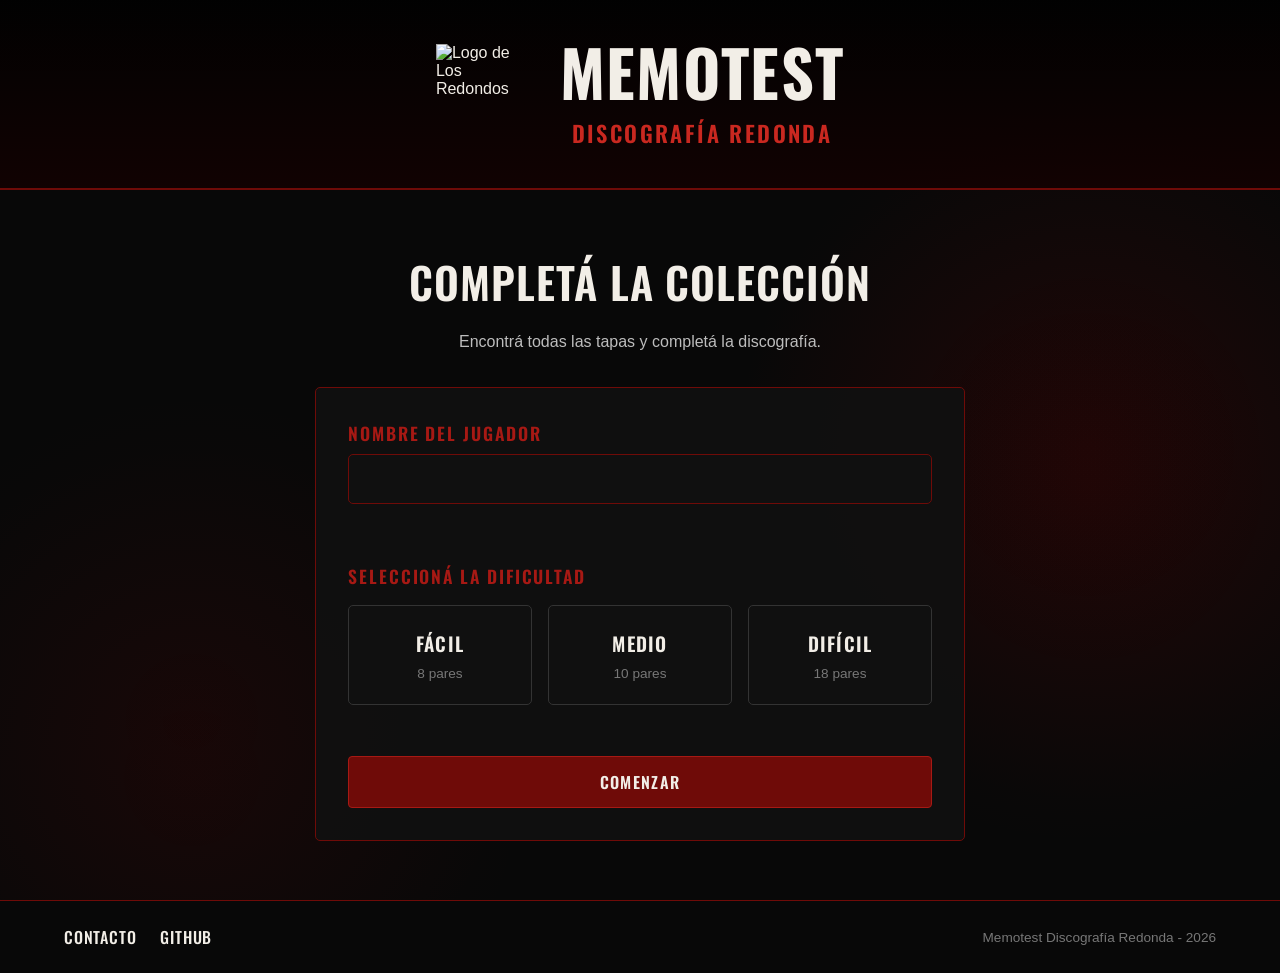
==== index.html @ f2960419 "Primera version funcional del memotest" ====
<!DOCTYPE html>
<html lang="es">
<head>
    <meta charset="UTF-8">
    <meta name="viewport" content="width=device-width, initial-scale=1.0">
    <meta name="description" content="Memotest Discografía Redonda">
    <title>Memotest Discografía Redonda</title>

    <link rel="preconnect" href="https://fonts.googleapis.com">
    <link rel="preconnect" href="https://fonts.gstatic.com" crossorigin>

    <link
        href="https://fonts.googleapis.com/css2?family=Oswald:wght@400;500;600;700&display=swap"
        rel="stylesheet"
    >

    <link rel="stylesheet" href="css/reset.css">
    <link rel="stylesheet" href="css/styles.css">
    <link rel="stylesheet" href="css/game.css">
    <link rel="stylesheet" href="css/modal.css">
    <link rel="stylesheet" href="css/responsive.css">
</head>

<body>

    <div id="pantalla-inicial" class="pantalla-inicial">

        <header class="encabezado">
            <div class="logo">
                <img
                    src="assets/images/logo/logo-redondos.png"
                    alt="Logo de Los Redondos"
                >
            </div>

            <div class="titulo-principal">
                <h1>Memotest</h1>
                <p>Discografía Redonda</p>
            </div>
        </header>

        <main class="contenido-inicial">

            <section class="bienvenida">
                <h2>Completá la colección</h2>

                <p>
                    Encontrá todas las tapas y completá
                    la discografía.
                </p>
            </section>

            <section class="configuracion-juego">

                <form id="formulario-inicio">

                    <div class="campo-formulario">
                        <label for="nombre-jugador">
                            Nombre del jugador
                        </label>

                        <input
                            type="text"
                            id="nombre-jugador"
                            name="nombre-jugador"
                            autocomplete="off"
                        >

                        <p id="error-nombre" class="mensaje-error"></p>
                    </div>

                    <fieldset class="seleccion-dificultad">

                        <legend>Seleccioná la dificultad</legend>

                        <div class="opciones-dificultad">

                            <button
                                type="button"
                                class="opcion-dificultad"
                                data-dificultad="facil"
                            >
                                <span class="nombre-dificultad">
                                    Fácil
                                </span>

                                <span class="cantidad-pares">
                                    8 pares
                                </span>
                            </button>

                            <button
                                type="button"
                                class="opcion-dificultad"
                                data-dificultad="medio"
                            >
                                <span class="nombre-dificultad">
                                    Medio
                                </span>

                                <span class="cantidad-pares">
                                    10 pares
                                </span>
                            </button>

                            <button
                                type="button"
                                class="opcion-dificultad"
                                data-dificultad="dificil"
                            >
                                <span class="nombre-dificultad">
                                    Difícil
                                </span>

                                <span class="cantidad-pares">
                                    18 pares
                                </span>
                            </button>

                        </div>

                        <p
                            id="error-dificultad"
                            class="mensaje-error"
                        ></p>

                    </fieldset>

                    <button
                        type="submit"
                        id="boton-comenzar"
                        class="boton boton-principal"
                    >
                        Comenzar
                    </button>

                </form>

            </section>

        </main>

    </div>

    <!-- PANTALLA DEL JUEGO -->

    <div id="pantalla-juego" class="pantalla-juego oculto">

        <header class="encabezado-juego">

            <div class="identidad-juego">
                <h1>Memotest Discografía Redonda</h1>
            </div>

            <div class="informacion-jugador">

                <p>
                    Jugador:
                    <span id="jugador-actual"></span>
                </p>

                <p>
                    Nivel:
                    <span id="nivel-actual"></span>
                </p>

            </div>

        </header>

        <main class="contenido-juego">

            <section class="estadisticas">

                <div class="estadistica">
                    <span class="etiqueta-estadistica">
                        Tiempo
                    </span>

                    <span
                        id="tiempo"
                        class="valor-estadistica"
                    >
                        00:00
                    </span>
                </div>

                <div class="estadistica">
                    <span class="etiqueta-estadistica">
                        Puntaje
                    </span>

                    <span
                        id="puntaje"
                        class="valor-estadistica"
                    >
                        0
                    </span>
                </div>

                <div class="estadistica">
                    <span class="etiqueta-estadistica">
                        Intentos
                    </span>

                    <span
                        id="intentos"
                        class="valor-estadistica"
                    >
                        0
                    </span>
                </div>

                <div class="estadistica">
                    <span class="etiqueta-estadistica">
                        Errores
                    </span>

                    <span
                        id="errores"
                        class="valor-estadistica"
                    >
                        0
                    </span>
                </div>

                <div class="estadistica">
                    <span class="etiqueta-estadistica">
                        Pares
                    </span>

                    <span
                        id="pares-encontrados"
                        class="valor-estadistica"
                    >
                        0 / 0
                    </span>
                </div>

            </section>

            <section class="acciones-juego">

                <button
                    type="button"
                    id="boton-ranking"
                    class="boton boton-secundario"
                >
                    Ranking
                </button>

                <button
                    type="button"
                    id="boton-reiniciar"
                    class="boton boton-secundario"
                >
                    Reiniciar
                </button>

            </section>

            <section class="tablero-contenedor">

                <h2>Encontrá los pares</h2>

                <div
                    id="tablero"
                    class="tablero"
                ></div>

            </section>

        </main>

    </div>

    <!-- MODAL DE VICTORIA -->

    <div
    id="modal-victoria"
    class="modal oculto"
>

    <div class="contenido-modal">

        <h2>¡Partida completada!</h2>

        <p>
            Encontraste todos los pares.
        </p>

        <div class="resultado-final">

            <p>
                Nombre:
                <span id="resultado-nombre"></span>
            </p>

            <p>
                Nivel:
                <span id="resultado-nivel"></span>
            </p>

            <p>
                Tiempo:
                <span id="resultado-tiempo"></span>
            </p>

            <p>
                Intentos:
                <span id="resultado-intentos"></span>
            </p>

            <p>
                Errores:
                <span id="resultado-errores"></span>
            </p>

            <p>
                Puntaje:
                <span id="resultado-puntaje"></span>
            </p>

        </div>

        <div class="acciones-modal">

            <button
                type="button"
                id="boton-nueva-partida"
                class="boton boton-principal"
            >
                Nueva partida
            </button>

            <button
                type="button"
                id="boton-volver-inicio"
                class="boton boton-secundario"
            >
                Volver al inicio
            </button>

            <button
                type="button"
                id="boton-ranking"
                class="boton boton-secundario"
            >
                Ranking
            </button>

        </div>

    </div>

</div>

    <!-- MODAL DE RANKING -->

    <div
        id="modal-ranking"
        class="modal oculto"
        role="dialog"
        aria-modal="true"
        aria-labelledby="titulo-ranking"
    >

        <div class="contenido-modal">

            <h2 id="titulo-ranking">
                Ranking
            </h2>

            <div class="controles-ranking">

                <label for="orden-ranking">
                    Ordenar por
                </label>

                <select id="orden-ranking">

                    <option value="puntaje">
                        Puntaje
                    </option>

                    <option value="fecha">
                        Fecha
                    </option>

                    <option value="tiempo">
                        Duración
                    </option>

                    <option value="nivel">
                        Nivel
                    </option>

                </select>

            </div>

            <div
                id="lista-ranking"
                class="lista-ranking"
            ></div>

            <div class="acciones-modal">

                <button
                    type="button"
                    id="boton-borrar-ranking"
                    class="boton boton-secundario"
                >
                    Borrar historial
                </button>

                <button
                    type="button"
                    id="boton-cerrar-ranking"
                    class="boton boton-secundario"
                >
                    Cerrar
                </button>

            </div>

        </div>

    </div>

    <!-- MODAL DE REINICIO -->

    <div
        id="modal-reinicio"
        class="modal oculto"
        role="dialog"
        aria-modal="true"
        aria-labelledby="titulo-reinicio"
    >

        <div class="contenido-modal">

            <h2 id="titulo-reinicio">
                ¿Querés abandonar la partida?
            </h2>

            <p>
                La partida actual no será guardada.
            </p>

            <div class="acciones-modal">

                <button
                    type="button"
                    id="boton-continuar"
                    class="boton boton-secundario"
                >
                    Continuar jugando
                </button>

                <button
                    type="button"
                    id="boton-abandonar"
                    class="boton boton-principal"
                >
                    Abandonar y comenzar una nueva
                </button>

            </div>

        </div>

    </div>

    <!-- FOOTER -->

    <footer class="pie-pagina">

        <nav
            class="navegacion-pie"
            aria-label="Navegación del sitio"
        >

            <a href="pages/contact.html">
                Contacto
            </a>

            <a
                href="https://github.com/CabralPedro1/cabral_pedro_daw_examen_final"
                target="_blank"
                rel="noopener noreferrer"
            >
                GitHub
            </a>

        </nav>

        <p>
            Memotest Discografía Redonda - 2026
        </p>

    </footer>

    <script src="js/validation.js"></script>
    <script src="js/board.js"></script>
    <script src="js/game.js"></script>
    <script src="js/ui.js"></script>
    <script src="js/storage.js"></script>
    <script src="js/ranking.js"></script>
    <script src="js/main.js"></script>

</body>
</html>
---- css/styles.css ----
:root {
    --negro: #080808;
    --negro-suave: #101010;
    --gris-oscuro: #171717;
    --gris-borde: #333333;

    --rojo-oscuro: #6f0b08;
    --rojo: #a71914;
    --rojo-intenso: #c92820;

    --blanco: #f2eee7;
    --gris-texto: #bdbdbd;
    --gris-suave: #777777;

    --fuente-titulos: 'Oswald', sans-serif;
    --fuente-texto: Arial, sans-serif;
}


/* =========================================
   ESTILOS GENERALES
   ========================================= */

body {
    display: flex;
    flex-direction: column;

    min-height: 100vh;
    margin: 0;

    background:
        radial-gradient(
            circle at 85% 50%,
            rgba(120, 0, 0, 0.12),
            transparent 30%
        ),
        radial-gradient(
            circle at 15% 80%,
            rgba(120, 0, 0, 0.08),
            transparent 25%
        ),
        var(--negro);

    color: var(--blanco);
    font-family: var(--fuente-texto);
}

h1,
h2,
h3 {
    font-family: var(--fuente-titulos);
}

p {
    color: var(--gris-texto);
}


/* =========================================
   PANTALLA INICIAL
   ========================================= */

.pantalla-inicial {
    display: flex;
    flex-direction: column;

    flex: 1;
    min-height: 100vh;

    background:
        radial-gradient(
            circle at 85% 50%,
            rgba(120, 0, 0, 0.12),
            transparent 30%
        ),
        radial-gradient(
            circle at 15% 80%,
            rgba(120, 0, 0, 0.08),
            transparent 25%
        );
}


/* =========================================
   ENCABEZADO
   ========================================= */

.encabezado {
    display: flex;
    align-items: center;
    justify-content: center;

    gap: 1.5rem;

    min-height: 190px;
    padding: 2rem 4rem;

    border-bottom: 2px solid var(--rojo-oscuro);

    background:
        linear-gradient(
            rgba(0, 0, 0, 0.85),
            rgba(20, 0, 0, 0.75)
        );
}

.logo img {
    width: 100px;
    height: 100px;

    object-fit: contain;
}

.titulo-principal {
    text-align: center;
}

.titulo-principal h1 {
    margin: 0;

    color: var(--blanco);

    font-family: var(--fuente-titulos);
    font-size: 4rem;
    font-weight: 700;

    line-height: 1;
    text-transform: uppercase;

    letter-spacing: 0.08rem;
}

.titulo-principal p {
    margin-top: 0.8rem;

    color: var(--rojo-intenso);

    font-family: var(--fuente-titulos);
    font-size: 1.4rem;
    font-weight: 600;

    text-transform: uppercase;

    letter-spacing: 0.15rem;
}


/* =========================================
   CONTENIDO INICIAL
   ========================================= */

.contenido-inicial {
    display: flex;
    flex: 1;

    flex-direction: column;
    align-items: center;
    justify-content: center;

    gap: 2rem;

    width: 100%;
    max-width: 900px;

    margin: 0 auto;
    padding: 3rem 1.5rem;
}

.bienvenida {
    width: 100%;

    text-align: center;
}

.bienvenida h2 {
    margin-bottom: 1rem;

    color: var(--blanco);

    font-size: 2.7rem;
    font-weight: 600;

    text-transform: uppercase;

    letter-spacing: 0.06rem;
}

.bienvenida p {
    max-width: 600px;

    margin: 0 auto;

    color: var(--gris-texto);

    line-height: 1.6;
}


/* =========================================
   CONFIGURACIÓN DEL JUEGO
   ========================================= */

.configuracion-juego {
    width: 100%;
    max-width: 650px;

    padding: 2rem;

    border: 1px solid var(--rojo-oscuro);
    border-radius: 5px;

    background: rgba(16, 16, 16, 0.9);
}

#formulario-inicio {
    display: flex;
    flex-direction: column;

    gap: 2rem;
}


/* =========================================
   CAMPOS DE FORMULARIO
   ========================================= */

.campo-formulario {
    display: flex;
    flex-direction: column;

    gap: 0.5rem;
}

.campo-formulario label,
.seleccion-dificultad legend {
    color: var(--rojo);

    font-family: var(--fuente-titulos);
    font-size: 1.1rem;
    font-weight: 600;

    text-transform: uppercase;

    letter-spacing: 0.12rem;
}

.campo-formulario input,
.campo-formulario textarea,
.controles-ranking select {
    width: 100%;

    border: 1px solid var(--rojo-oscuro);
    border-radius: 5px;

    outline: none;

    background: var(--negro-suave);
    color: var(--blanco);

    font-family: var(--fuente-texto);
}

.campo-formulario input {
    height: 50px;

    padding: 0 1rem;
}

.campo-formulario textarea {
    min-height: 130px;

    padding: 0.9rem 1rem;

    resize: vertical;
}

.campo-formulario input::placeholder,
.campo-formulario textarea::placeholder {
    color: var(--gris-suave);
}

.campo-formulario input:focus,
.campo-formulario textarea:focus,
.controles-ranking select:focus {
    border-color: var(--rojo-intenso);

    box-shadow:
        0 0 8px rgba(180, 0, 0, 0.2);
}


/* =========================================
   DIFICULTADES
   ========================================= */

.seleccion-dificultad {
    border: 0;
}

.opciones-dificultad {
    display: flex;

    gap: 1rem;

    margin-top: 1rem;
}

.opcion-dificultad {
    display: flex;
    flex: 1;

    flex-direction: column;
    align-items: center;
    justify-content: center;

    gap: 0.5rem;

    min-height: 100px;

    padding: 1rem;

    border: 1px solid var(--gris-borde);
    border-radius: 5px;

    background: var(--negro-suave);
    color: var(--blanco);

    font-family: var(--fuente-titulos);

    cursor: pointer;

    transition:
        background 0.2s ease,
        border-color 0.2s ease,
        transform 0.2s ease;
}

.opcion-dificultad:hover {
    border-color: var(--rojo);

    background: #250000;

    transform: translateY(-2px);
}

.opcion-dificultad.seleccionada {
    border-color: var(--rojo-intenso);

    background: #400000;

    box-shadow:
        0 0 10px rgba(180, 0, 0, 0.2);
}

.nombre-dificultad {
    color: var(--blanco);

    font-family: var(--fuente-titulos);
    font-size: 1.2rem;
    font-weight: 600;

    text-transform: uppercase;

    letter-spacing: 0.08rem;
}

.cantidad-pares {
    color: var(--gris-suave);

    font-family: var(--fuente-texto);
    font-size: 0.85rem;
}


/* =========================================
   BOTONES
   ========================================= */

.boton {
    padding: 0.8rem 1.5rem;

    border: 1px solid var(--rojo);
    border-radius: 4px;

    color: var(--blanco);

    font-family: var(--fuente-titulos);
    font-size: 1rem;
    font-weight: 600;

    text-transform: uppercase;

    letter-spacing: 0.08rem;

    cursor: pointer;

    transition:
        background 0.2s ease,
        border-color 0.2s ease,
        transform 0.2s ease;
}

.boton:hover {
    transform: translateY(-1px);
}

.boton-principal {
    background: var(--rojo-oscuro);
}

.boton-principal:hover {
    background: var(--rojo-intenso);

    border-color: var(--rojo-intenso);
}

.boton-secundario {
    background: var(--negro-suave);
}

.boton-secundario:hover {
    background: #250000;

    border-color: var(--rojo-intenso);
}


/* =========================================
   MENSAJES DE ERROR
   ========================================= */

.mensaje-error {
    min-height: 1.2rem;

    color: #e34b43;

    font-size: 0.85rem;
}


/* =========================================
   FOOTER
   ========================================= */

.pie-pagina {
    display: flex;

    align-items: center;
    justify-content: space-between;

    gap: 1rem;

    margin-top: auto;

    padding: 1.5rem 4rem;

    border-top: 1px solid var(--rojo-oscuro);

    background: var(--negro);
}

.navegacion-pie {
    display: flex;

    align-items: center;

    gap: 1.5rem;
}

.navegacion-pie a {
    color: var(--blanco);

    font-family: var(--fuente-titulos);
    font-weight: 500;

    text-transform: uppercase;

    letter-spacing: 0.05rem;

    transition: color 0.2s ease;
}

.navegacion-pie a:hover {
    color: var(--rojo-intenso);
}

.separador-footer {
    color: var(--rojo);
}

.pie-pagina p {
    color: var(--gris-suave);

    font-size: 0.85rem;
}


/* =========================================
   PÁGINA DE CONTACTO
   ========================================= */

.pagina-contacto {
    display: flex;
    flex-direction: column;

    min-height: 100vh;

    background:
        radial-gradient(
            circle at 85% 50%,
            rgba(120, 0, 0, 0.12),
            transparent 30%
        ),
        radial-gradient(
            circle at 15% 80%,
            rgba(120, 0, 0, 0.08),
            transparent 25%
        ),
        var(--negro);
}

.contacto-encabezado {
    min-height: 190px;

    padding: 2rem 4rem;
}

.contacto-encabezado .titulo-principal h1 {
    font-size: 4rem;
}

.contacto-encabezado .titulo-principal p {
    font-size: 1.4rem;
}

.contenido-contacto {
    display: flex;
    flex: 1;

    align-items: flex-start;
    justify-content: center;

    width: 100%;

    padding: 3.5rem 2rem 4rem;
}

.seccion-contacto {
    width: 100%;
    max-width: 960px;
}

.seccion-contacto h2 {
    margin-bottom: 0.7rem;

    color: var(--blanco);

    font-family: var(--fuente-titulos);
    font-size: 2.7rem;
    font-weight: 600;

    line-height: 1.1;

    text-transform: uppercase;

    letter-spacing: 0.06rem;
}

.texto-contacto {
    margin-bottom: 2.5rem;

    color: var(--gris-texto);

    line-height: 1.6;
}

#formulario-contacto {
    display: flex;
    flex-direction: column;
    align-items: flex-start;

    gap: 1.5rem;
}

.campo-contacto {
    display: flex;
    flex-direction: column;

    width: 100%;
    max-width: 850px;

    gap: 0.5rem;
}

.campo-contacto label {
    color: var(--rojo);

    font-family: var(--fuente-titulos);
    font-size: 1.1rem;
    font-weight: 600;

    text-transform: uppercase;

    letter-spacing: 0.15rem;
}

.campo-contacto input,
.campo-contacto textarea {
    width: 100%;

    border: 1px solid var(--rojo-oscuro);
    border-radius: 5px;

    outline: none;

    background: var(--negro-suave);
    color: var(--blanco);

    font-family: var(--fuente-texto);
    font-size: 1rem;

    transition:
        border-color 0.2s ease,
        box-shadow 0.2s ease;
}

.campo-contacto input {
    height: 50px;

    padding: 0 1rem;
}

.campo-contacto textarea {
    min-height: 140px;

    padding: 0.9rem 1rem;

    resize: vertical;
}

.campo-contacto input::placeholder,
.campo-contacto textarea::placeholder {
    color: var(--gris-suave);
}

.campo-contacto input:focus,
.campo-contacto textarea:focus {
    border-color: var(--rojo-intenso);

    box-shadow:
        0 0 8px rgba(180, 0, 0, 0.2);
}

.boton-contacto {
    min-width: 235px;

    min-height: 55px;

    margin-top: 0.5rem;

    font-size: 1.1rem;
}

.pagina-contacto .pie-pagina {
    padding: 1.5rem 4rem;
}
---- css/game.css ----
/* =========================================
   PANTALLA DEL JUEGO
   ========================================= */

.pantalla-juego {
    display: flex;
    flex-direction: column;

    min-height: 100vh;

    background:
        radial-gradient(
            circle at 85% 50%,
            rgba(120, 0, 0, 0.10),
            transparent 30%
        ),
        var(--negro);
}


/* =========================================
   ENCABEZADO DEL JUEGO
   ========================================= */

.encabezado-juego {
    display: flex;
    align-items: center;
    justify-content: space-between;

    gap: 2rem;

    padding: 1.5rem 4rem;

    border-bottom: 2px solid var(--rojo-oscuro);

    background:
        linear-gradient(
            rgba(0, 0, 0, 0.9),
            rgba(20, 0, 0, 0.75)
        );
}

.identidad-juego h1 {
    margin: 0;

    color: var(--blanco);

    font-family: var(--fuente-titulos);
    font-size: 2rem;
    font-weight: 600;

    text-transform: uppercase;

    letter-spacing: 0.08rem;
}

.informacion-jugador {
    display: flex;
    gap: 2rem;
}

.informacion-jugador p {
    color: var(--gris-texto);
}

.informacion-jugador span {
    color: var(--blanco);

    font-family: var(--fuente-titulos);
    font-weight: 600;
}


/* =========================================
   CONTENIDO DEL JUEGO
   ========================================= */

.contenido-juego {
    display: flex;
    flex: 1;

    flex-direction: column;
    align-items: center;

    gap: 1.5rem;

    width: 100%;
    max-width: 1200px;

    margin: 0 auto;

    padding: 2rem 1.5rem;

    box-sizing: border-box;
}


/* =========================================
   ESTADÍSTICAS
   ========================================= */

.estadisticas {
    display: flex;

    flex-wrap: wrap;
    justify-content: center;

    gap: 0.8rem;

    width: 100%;
}

.estadistica {
    display: flex;
    flex: 1;

    min-width: 130px;

    flex-direction: column;
    align-items: center;

    gap: 0.3rem;

    padding: 0.8rem;

    border: 1px solid var(--rojo-oscuro);
    border-radius: 4px;

    background: rgba(16, 16, 16, 0.9);
}

.etiqueta-estadistica {
    color: var(--rojo);

    font-family: var(--fuente-titulos);
    font-size: 0.85rem;
    font-weight: 500;

    text-transform: uppercase;

    letter-spacing: 0.08rem;
}

.valor-estadistica {
    color: var(--blanco);

    font-family: var(--fuente-titulos);
    font-size: 1.4rem;
    font-weight: 600;
}


/* =========================================
   ACCIONES DEL JUEGO
   ========================================= */

.acciones-juego {
    display: flex;

    justify-content: center;

    gap: 1rem;

    width: 100%;
}


/* =========================================
   TABLERO
   ========================================= */

.tablero-contenedor {
    display: flex;

    flex-direction: column;
    align-items: center;

    width: 100%;
}

.tablero-contenedor h2 {
    margin-bottom: 1rem;

    color: var(--blanco);

    font-family: var(--fuente-titulos);
    font-size: 2rem;
    font-weight: 600;

    text-transform: uppercase;

    letter-spacing: 0.08rem;
}

.tablero {
    display: grid;

    /*
     * El ancho máximo permite que el tablero
     * completo entre en pantalla en desktop.
     */
    width: min(90vw, 820px);

    gap: 10px;

    padding: 12px;

    border: 1px solid var(--rojo-oscuro);
    border-radius: 5px;

    background: rgba(8, 8, 8, 0.7);

    box-sizing: border-box;
}


/* =========================================
   CARTAS
   ========================================= */

.carta {
    position: relative;

    width: 100%;

    aspect-ratio: 1 / 1;

    min-width: 0;

    cursor: pointer;

    perspective: 1000px;
}

.carta-contenido {
    position: relative;

    width: 100%;
    height: 100%;

    transition: transform 0.5s ease;

    transform-style: preserve-3d;
}

.carta.girada .carta-contenido {
    transform: rotateY(180deg);
}

.carta-frente,
.carta-dorso {
    position: absolute;

    width: 100%;
    height: 100%;

    overflow: hidden;

    border: 2px solid var(--rojo-oscuro);
    border-radius: 4px;

    box-sizing: border-box;

    backface-visibility: hidden;
}

.carta-dorso {
    display: flex;

    align-items: center;
    justify-content: center;

    background:
        linear-gradient(
            rgba(70, 0, 0, 0.3),
            rgba(8, 8, 8, 0.9)
        ),
        var(--negro);

    box-shadow:
        0 4px 10px rgba(0, 0, 0, 0.5);
}

.carta-dorso img {
    width: 65%;
    height: 65%;

    object-fit: contain;
}

.carta-frente {
    transform: rotateY(180deg);

    background: var(--negro);
}

.carta-frente img {
    width: 100%;
    height: 100%;

    object-fit: cover;
}


/* =========================================
   CARTAS ENCONTRADAS
   ========================================= */

.carta.encontrada {
    cursor: default;
}

.carta.encontrada .carta-frente {
    border-color: var(--rojo-intenso);

    box-shadow:
        0 0 12px rgba(201, 40, 32, 0.4);
}


/* =========================================
   TABLERO BLOQUEADO
   ========================================= */

.tablero.bloqueado .carta {
    pointer-events: none;
}
---- css/modal.css ----
/* =========================================
   MODALES
   ========================================= */

.modal {
    position: fixed;

    z-index: 1000;

    top: 0;
    left: 0;

    display: flex;

    align-items: center;
    justify-content: center;

    width: 100%;
    height: 100%;

    padding: 1.5rem;

    background: rgba(0, 0, 0, 0.82);
}


/* =========================================
   CONTENIDO
   ========================================= */

.contenido-modal {
    display: flex;

    flex-direction: column;

    gap: 1.5rem;

    width: 100%;
    max-width: 550px;

    max-height: 90vh;

    overflow-y: auto;

    padding: 2rem;

    border: 1px solid var(--rojo-intenso);
    border-radius: 5px;

    background:
        radial-gradient(
            circle at 80% 20%,
            rgba(120, 0, 0, 0.15),
            transparent 35%
        ),
        var(--negro-suave);

    box-shadow:
        0 10px 40px rgba(0, 0, 0, 0.7);
}

.contenido-modal h2 {
    color: var(--blanco);

    font-family: var(--fuente-titulos);
    font-size: 2.2rem;
    font-weight: 600;

    text-align: center;

    text-transform: uppercase;

    letter-spacing: 0.06rem;
}

.contenido-modal > p {
    color: var(--gris-texto);

    line-height: 1.5;

    text-align: center;
}


/* =========================================
   RESULTADO FINAL
   ========================================= */

.resultado-final {
    display: flex;

    flex-direction: column;

    gap: 0.7rem;
}

.resultado-final p {
    display: flex;

    justify-content: space-between;

    gap: 1rem;

    padding-bottom: 0.5rem;

    border-bottom: 1px solid var(--gris-borde);

    color: var(--gris-texto);
}

.resultado-final span {
    color: var(--blanco);

    font-family: var(--fuente-titulos);
    font-weight: 600;
}


/* =========================================
   ACCIONES DEL MODAL
   ========================================= */

.acciones-modal {
    display: flex;

    justify-content: center;

    flex-wrap: wrap;

    gap: 1rem;
}


/* =========================================
   RANKING
   ========================================= */

.controles-ranking {
    display: flex;

    align-items: center;
    justify-content: space-between;

    gap: 1rem;
}

.controles-ranking label {
    color: var(--rojo);

    font-family: var(--fuente-titulos);

    text-transform: uppercase;

    letter-spacing: 0.08rem;
}

.controles-ranking select {
    width: auto;

    min-width: 150px;

    padding: 0.6rem;
}

.lista-ranking {
    display: flex;

    flex-direction: column;

    gap: 0.5rem;
}

.item-ranking {
    display: flex;

    justify-content: space-between;

    gap: 1rem;

    padding: 0.8rem;

    border-bottom: 1px solid var(--gris-borde);
}

.item-ranking span {
    color: var(--gris-texto);
}

.item-ranking strong {
    color: var(--blanco);

    font-family: var(--fuente-titulos);
}


/* =========================================
   OCULTAR ELEMENTOS
   ========================================= */

.oculto {
    display: none;
}
---- css/responsive.css ----
/* =========================================
   TABLET
   ========================================= */

@media (max-width: 768px) {

    /* -------------------------------------
       ENCABEZADO GENERAL
       ------------------------------------- */

    .encabezado {
        flex-direction: column;

        min-height: auto;

        padding: 2rem 1.5rem;
    }

    .titulo-principal h1 {
        font-size: 3rem;
    }

    .titulo-principal p {
        font-size: 1.1rem;
    }


    /* -------------------------------------
       PANTALLA INICIAL
       ------------------------------------- */

    .contenido-inicial {
        padding: 2.5rem 1.5rem;
    }

    .opciones-dificultad {
        flex-direction: column;
    }

    .opcion-dificultad {
        width: 100%;
    }


    /* -------------------------------------
       FOOTER
       ------------------------------------- */

    .pie-pagina {
        flex-direction: column;

        justify-content: center;

        padding: 1.5rem;

        text-align: center;
    }


    /* -------------------------------------
       ENCABEZADO DEL JUEGO
       ------------------------------------- */

    .encabezado-juego {
        flex-direction: column;

        padding: 1.5rem;

        text-align: center;
    }

    .informacion-jugador {
        flex-direction: column;

        gap: 0.5rem;
    }


    /* -------------------------------------
       ESTADÍSTICAS
       ------------------------------------- */

    .estadistica {
        min-width: 100px;
    }


    /* -------------------------------------
       TABLERO
       ------------------------------------- */

    .tablero {
        width: 95vw;

        gap: 7px;

        padding: 8px;
    }

    .carta {
        width: 100%;
    }


    /* -------------------------------------
       CONTACTO
       ------------------------------------- */

    .contacto-encabezado {
        min-height: auto;

        padding: 2rem 1.5rem;
    }

    .contacto-encabezado .titulo-principal h1 {
        font-size: 3rem;
    }

    .contenido-contacto {
        padding: 2.5rem 1.5rem 3rem;
    }

    .seccion-contacto h2 {
        font-size: 2.2rem;
    }

    .campo-contacto {
        max-width: 100%;
    }

    .pagina-contacto .pie-pagina {
        padding: 1.5rem;
    }

}


/* =========================================
   CELULAR
   ========================================= */

@media (max-width: 480px) {

    /* -------------------------------------
       GENERAL
       ------------------------------------- */

    .logo img {
        width: 75px;
        height: 75px;
    }

    .titulo-principal h1 {
        font-size: 2.5rem;
    }

    .titulo-principal p {
        font-size: 0.95rem;
    }


    /* -------------------------------------
       PANTALLA INICIAL
       ------------------------------------- */

    .contenido-inicial {
        padding: 2rem 1rem;
    }

    .configuracion-juego {
        padding: 1.5rem;
    }

    .bienvenida h2 {
        font-size: 2rem;
    }


    /* -------------------------------------
       JUEGO
       ------------------------------------- */

    .contenido-juego {
        padding: 1.5rem 0.5rem;
    }

    .identidad-juego h1 {
        font-size: 1.6rem;
    }


    /* -------------------------------------
       ESTADÍSTICAS
       ------------------------------------- */

    .estadisticas {
        gap: 0.4rem;
    }

    .estadistica {
        min-width: 70px;

        padding: 0.5rem;
    }

    .etiqueta-estadistica {
        font-size: 0.65rem;

        letter-spacing: 0.03rem;
    }

    .valor-estadistica {
        font-size: 1rem;
    }


    /* -------------------------------------
       ACCIONES
       ------------------------------------- */

    .acciones-juego {
        flex-direction: column;
    }

    .acciones-juego .boton {
        width: 100%;
    }


    /* -------------------------------------
       TABLERO
       ------------------------------------- */

    .tablero {
        width: 96vw;

        gap: 4px;

        padding: 5px;
    }

    .carta-frente,
    .carta-dorso {
        border-width: 1px;
    }


    /* -------------------------------------
       MODALES
       ------------------------------------- */

    .contenido-modal {
        padding: 1.5rem;
    }

    .contenido-modal h2 {
        font-size: 1.8rem;
    }

    .acciones-modal {
        flex-direction: column;
    }

    .acciones-modal .boton {
        width: 100%;
    }


    /* -------------------------------------
       RANKING
       ------------------------------------- */

    .controles-ranking {
        flex-direction: column;

        align-items: stretch;
    }

    .controles-ranking select {
        width: 100%;
    }


    /* -------------------------------------
       CONTACTO
       ------------------------------------- */

    .contacto-encabezado .logo img {
        width: 75px;
        height: 75px;
    }

    .contacto-encabezado .titulo-principal h1 {
        font-size: 2.5rem;
    }

    .contacto-encabezado .titulo-principal p {
        font-size: 0.95rem;
    }

    .seccion-contacto h2 {
        font-size: 1.9rem;
    }

    .campo-contacto input {
        height: 46px;
    }

    .campo-contacto textarea {
        min-height: 120px;
    }

    .boton-contacto {
        width: 100%;
    }

    .pagina-contacto .navegacion-pie {
        flex-wrap: wrap;

        justify-content: center;
    }

}
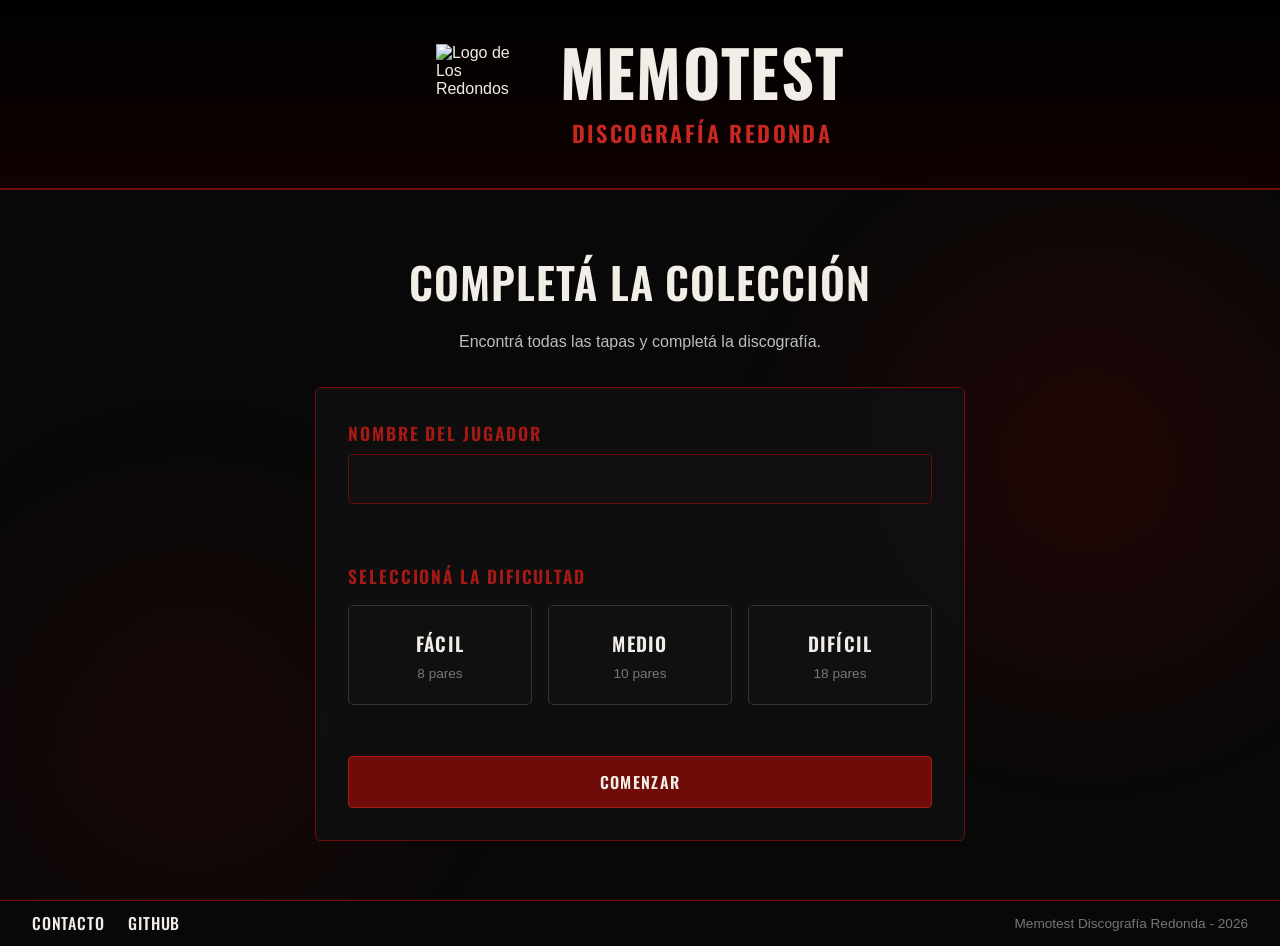
==== commit 4043dd56: "Completa funcionalidades y validaciones del memotest" ====
--- a/index.html
+++ b/index.html
@@ -1,60 +1,137 @@
 <!DOCTYPE html>
 <html lang="es">
+
 <head>
+
     <meta charset="UTF-8">
-    <meta name="viewport" content="width=device-width, initial-scale=1.0">
-    <meta name="description" content="Memotest Discografía Redonda">
-    <title>Memotest Discografía Redonda</title>
-
-    <link rel="preconnect" href="https://fonts.googleapis.com">
-    <link rel="preconnect" href="https://fonts.gstatic.com" crossorigin>
+
+    <meta
+        name="viewport"
+        content="width=device-width, initial-scale=1.0"
+    >
+
+    <meta
+        name="description"
+        content="Memotest Discografía Redonda"
+    >
+
+    <title>
+        Memotest Discografía Redonda
+    </title>
+
+
+    <!-- GOOGLE FONT -->
+
+    <link
+        rel="preconnect"
+        href="https://fonts.googleapis.com"
+    >
+
+    <link
+        rel="preconnect"
+        href="https://fonts.gstatic.com"
+    >
 
     <link
         href="https://fonts.googleapis.com/css2?family=Oswald:wght@400;500;600;700&display=swap"
         rel="stylesheet"
     >
 
-    <link rel="stylesheet" href="css/reset.css">
-    <link rel="stylesheet" href="css/styles.css">
-    <link rel="stylesheet" href="css/game.css">
-    <link rel="stylesheet" href="css/modal.css">
-    <link rel="stylesheet" href="css/responsive.css">
+
+    <!-- CSS -->
+
+    <link
+        rel="stylesheet"
+        href="css/reset.css"
+    >
+
+    <link
+        rel="stylesheet"
+        href="css/styles.css"
+    >
+
+    <link
+        rel="stylesheet"
+        href="css/game.css"
+    >
+
+    <link
+        rel="stylesheet"
+        href="css/modal.css"
+    >
+
+    <link
+        rel="stylesheet"
+        href="css/responsive.css"
+    >
+
 </head>
 
+
 <body>
 
-    <div id="pantalla-inicial" class="pantalla-inicial">
+
+    <!-- =========================================
+         PANTALLA INICIAL
+         ========================================= -->
+
+    <div
+        id="pantalla-inicial"
+        class="pantalla-inicial"
+    >
 
         <header class="encabezado">
+
             <div class="logo">
+
                 <img
                     src="assets/images/logo/logo-redondos.png"
                     alt="Logo de Los Redondos"
                 >
-            </div>
+
+            </div>
+
 
             <div class="titulo-principal">
-                <h1>Memotest</h1>
-                <p>Discografía Redonda</p>
-            </div>
+
+                <h1>
+                    Memotest
+                </h1>
+
+                <p>
+                    Discografía Redonda
+                </p>
+
+            </div>
+
         </header>
 
+
         <main class="contenido-inicial">
 
             <section class="bienvenida">
-                <h2>Completá la colección</h2>
+
+                <h2>
+                    Completá la colección
+                </h2>
 
                 <p>
                     Encontrá todas las tapas y completá
                     la discografía.
                 </p>
+
             </section>
 
+
             <section class="configuracion-juego">
 
                 <form id="formulario-inicio">
 
+
+                    <!-- NOMBRE -->
+
                     <div class="campo-formulario">
+
                         <label for="nombre-jugador">
                             Nombre del jugador
                         </label>
@@ -66,20 +143,32 @@
                             autocomplete="off"
                         >
 
-                        <p id="error-nombre" class="mensaje-error"></p>
+                        <p
+                            id="error-nombre"
+                            class="mensaje-error"
+                        ></p>
+
                     </div>
 
+
+                    <!-- DIFICULTAD -->
+
                     <fieldset class="seleccion-dificultad">
 
-                        <legend>Seleccioná la dificultad</legend>
+                        <legend>
+                            Seleccioná la dificultad
+                        </legend>
+
 
                         <div class="opciones-dificultad">
+
 
                             <button
                                 type="button"
                                 class="opcion-dificultad"
                                 data-dificultad="facil"
                             >
+
                                 <span class="nombre-dificultad">
                                     Fácil
                                 </span>
@@ -87,13 +176,16 @@
                                 <span class="cantidad-pares">
                                     8 pares
                                 </span>
+
                             </button>
+
 
                             <button
                                 type="button"
                                 class="opcion-dificultad"
                                 data-dificultad="medio"
                             >
+
                                 <span class="nombre-dificultad">
                                     Medio
                                 </span>
@@ -101,13 +193,16 @@
                                 <span class="cantidad-pares">
                                     10 pares
                                 </span>
+
                             </button>
+
 
                             <button
                                 type="button"
                                 class="opcion-dificultad"
                                 data-dificultad="dificil"
                             >
+
                                 <span class="nombre-dificultad">
                                     Difícil
                                 </span>
@@ -115,9 +210,12 @@
                                 <span class="cantidad-pares">
                                     18 pares
                                 </span>
+
                             </button>
 
+
                         </div>
+
 
                         <p
                             id="error-dificultad"
@@ -125,6 +223,9 @@
                         ></p>
 
                     </fieldset>
+
+
+                    <!-- COMENZAR -->
 
                     <button
                         type="submit"
@@ -134,6 +235,7 @@
                         Comenzar
                     </button>
 
+
                 </form>
 
             </section>
@@ -142,15 +244,28 @@
 
     </div>
 
-    <!-- PANTALLA DEL JUEGO -->
-
-    <div id="pantalla-juego" class="pantalla-juego oculto">
+
+
+    <!-- =========================================
+         PANTALLA DEL JUEGO
+         ========================================= -->
+
+    <div
+        id="pantalla-juego"
+        class="pantalla-juego oculto"
+    >
+
 
         <header class="encabezado-juego">
 
             <div class="identidad-juego">
-                <h1>Memotest Discografía Redonda</h1>
-            </div>
+
+                <h1>
+                    Memotest Discografía Redonda
+                </h1>
+
+            </div>
+
 
             <div class="informacion-jugador">
 
@@ -168,11 +283,18 @@
 
         </header>
 
+
+
         <main class="contenido-juego">
 
+
+            <!-- ESTADÍSTICAS -->
+
             <section class="estadisticas">
 
+
                 <div class="estadistica">
+
                     <span class="etiqueta-estadistica">
                         Tiempo
                     </span>
@@ -183,9 +305,12 @@
                     >
                         00:00
                     </span>
+
                 </div>
 
+
                 <div class="estadistica">
+
                     <span class="etiqueta-estadistica">
                         Puntaje
                     </span>
@@ -196,9 +321,12 @@
                     >
                         0
                     </span>
+
                 </div>
 
+
                 <div class="estadistica">
+
                     <span class="etiqueta-estadistica">
                         Intentos
                     </span>
@@ -209,9 +337,12 @@
                     >
                         0
                     </span>
+
                 </div>
 
+
                 <div class="estadistica">
+
                     <span class="etiqueta-estadistica">
                         Errores
                     </span>
@@ -222,9 +353,12 @@
                     >
                         0
                     </span>
+
                 </div>
 
+
                 <div class="estadistica">
+
                     <span class="etiqueta-estadistica">
                         Pares
                     </span>
@@ -235,19 +369,31 @@
                     >
                         0 / 0
                     </span>
+
                 </div>
 
+
             </section>
 
+
+
+            <!-- ACCIONES -->
+
             <section class="acciones-juego">
 
-                <button
-                    type="button"
-                    id="boton-ranking"
+
+                <!-- IMPORTANTE:
+                     Este ID es distinto al Ranking
+                     del modal de victoria. -->
+
+                <button
+                    type="button"
+                    id="boton-ranking-juego"
                     class="boton boton-secundario"
                 >
                     Ranking
                 </button>
+
 
                 <button
                     type="button"
@@ -257,11 +403,18 @@
                     Reiniciar
                 </button>
 
+
             </section>
 
+
+
+            <!-- TABLERO -->
+
             <section class="tablero-contenedor">
 
-                <h2>Encontrá los pares</h2>
+                <h2>
+                    Encontrá los pares
+                </h2>
 
                 <div
                     id="tablero"
@@ -270,92 +423,131 @@
 
             </section>
 
+
         </main>
 
+
+
+
+
     </div>
 
-    <!-- MODAL DE VICTORIA -->
+
+
+    <!-- =========================================
+         MODAL DE VICTORIA
+         ========================================= -->
 
     <div
-    id="modal-victoria"
-    class="modal oculto"
->
-
-    <div class="contenido-modal">
-
-        <h2>¡Partida completada!</h2>
-
-        <p>
-            Encontraste todos los pares.
-        </p>
-
-        <div class="resultado-final">
+        id="modal-victoria"
+        class="modal oculto"
+        role="dialog"
+        aria-modal="true"
+        aria-labelledby="titulo-victoria"
+    >
+
+        <div class="contenido-modal">
+
+
+            <h2 id="titulo-victoria">
+                ¡Partida completada!
+            </h2>
+
 
             <p>
-                Nombre:
-                <span id="resultado-nombre"></span>
+                Encontraste todos los pares.
             </p>
 
-            <p>
-                Nivel:
-                <span id="resultado-nivel"></span>
-            </p>
-
-            <p>
-                Tiempo:
-                <span id="resultado-tiempo"></span>
-            </p>
-
-            <p>
-                Intentos:
-                <span id="resultado-intentos"></span>
-            </p>
-
-            <p>
-                Errores:
-                <span id="resultado-errores"></span>
-            </p>
-
-            <p>
-                Puntaje:
-                <span id="resultado-puntaje"></span>
-            </p>
+
+            <p id="aviso-almacenamiento" role="status"></p>
+
+            <div class="resultado-final">
+
+
+                <p>
+                    Nombre:
+                    <span id="resultado-nombre"></span>
+                </p>
+
+
+                <p>
+                    Nivel:
+                    <span id="resultado-nivel"></span>
+                </p>
+
+
+                <p>
+                    Tiempo:
+                    <span id="resultado-tiempo"></span>
+                </p>
+
+
+                <p>
+                    Intentos:
+                    <span id="resultado-intentos"></span>
+                </p>
+
+
+                <p>
+                    Errores:
+                    <span id="resultado-errores"></span>
+                </p>
+
+
+                <p>
+                    Puntaje:
+                    <span id="resultado-puntaje"></span>
+                </p>
+
+
+            </div>
+
+
+            <div class="acciones-modal">
+
+
+                <button
+                    type="button"
+                    id="boton-nueva-partida"
+                    class="boton boton-principal"
+                >
+                    Nueva partida
+                </button>
+
+
+                <button
+                    type="button"
+                    id="boton-volver-inicio"
+                    class="boton boton-secundario"
+                >
+                    Volver al inicio
+                </button>
+
+
+                <!-- Este es el Ranking del
+                     resultado final -->
+
+                <button
+                    type="button"
+                    id="boton-ranking"
+                    class="boton boton-secundario"
+                >
+                    Ranking
+                </button>
+
+
+            </div>
+
 
         </div>
 
-        <div class="acciones-modal">
-
-            <button
-                type="button"
-                id="boton-nueva-partida"
-                class="boton boton-principal"
-            >
-                Nueva partida
-            </button>
-
-            <button
-                type="button"
-                id="boton-volver-inicio"
-                class="boton boton-secundario"
-            >
-                Volver al inicio
-            </button>
-
-            <button
-                type="button"
-                id="boton-ranking"
-                class="boton boton-secundario"
-            >
-                Ranking
-            </button>
-
-        </div>
-
     </div>
 
-</div>
-
-    <!-- MODAL DE RANKING -->
+
+
+    <!-- =========================================
+         MODAL DE RANKING
+         ========================================= -->
 
     <div
         id="modal-ranking"
@@ -367,16 +559,19 @@
 
         <div class="contenido-modal">
 
+
             <h2 id="titulo-ranking">
                 Ranking
             </h2>
 
+
             <div class="controles-ranking">
 
                 <label for="orden-ranking">
                     Ordenar por
                 </label>
 
+
                 <select id="orden-ranking">
 
                     <option value="puntaje">
@@ -387,7 +582,7 @@
                         Fecha
                     </option>
 
-                    <option value="tiempo">
+                    <option value="duracion">
                         Duración
                     </option>
 
@@ -398,13 +593,18 @@
                 </select>
 
             </div>
+
+
+            <p id="aviso-ranking" role="status"></p>
 
             <div
                 id="lista-ranking"
                 class="lista-ranking"
             ></div>
 
+
             <div class="acciones-modal">
+
 
                 <button
                     type="button"
@@ -414,6 +614,7 @@
                     Borrar historial
                 </button>
 
+
                 <button
                     type="button"
                     id="boton-cerrar-ranking"
@@ -422,13 +623,75 @@
                     Cerrar
                 </button>
 
-            </div>
+
+            </div>
+
 
         </div>
 
     </div>
 
-    <!-- MODAL DE REINICIO -->
+
+
+    <!-- =========================================
+         MODAL CONFIRMAR BORRADO
+         ========================================= -->
+
+    <div
+        id="modal-confirmar-borrado"
+        class="modal oculto"
+        role="dialog"
+        aria-modal="true"
+        aria-labelledby="titulo-borrar-ranking"
+    >
+
+        <div class="contenido-modal">
+
+
+            <h2 id="titulo-borrar-ranking">
+                ¿Borrar ranking?
+            </h2>
+
+
+            <p>
+                Se eliminarán todos los resultados
+                guardados. Esta acción no se puede deshacer.
+            </p>
+
+
+            <div class="acciones-modal">
+
+
+                <button
+                    type="button"
+                    id="boton-confirmar-borrado"
+                    class="boton boton-principal"
+                >
+                    Borrar historial
+                </button>
+
+
+                <button
+                    type="button"
+                    id="boton-cancelar-borrado"
+                    class="boton boton-secundario"
+                >
+                    Cancelar
+                </button>
+
+
+            </div>
+
+
+        </div>
+
+    </div>
+
+
+
+    <!-- =========================================
+         MODAL DE REINICIO
+         ========================================= -->
 
     <div
         id="modal-reinicio"
@@ -440,15 +703,19 @@
 
         <div class="contenido-modal">
 
+
             <h2 id="titulo-reinicio">
-                ¿Querés abandonar la partida?
+                ¿Qué querés hacer con la partida?
             </h2>
 
+
             <p>
-                La partida actual no será guardada.
+                Si reiniciás o abandonás, la partida incompleta no se guardará.
             </p>
 
+
             <div class="acciones-modal">
+
 
                 <button
                     type="button"
@@ -458,6 +725,11 @@
                     Continuar jugando
                 </button>
 
+
+                <button type="button" id="boton-confirmar-reinicio" class="boton boton-secundario">
+                    Reiniciar la partida actual
+                </button>
+
                 <button
                     type="button"
                     id="boton-abandonar"
@@ -466,13 +738,19 @@
                     Abandonar y comenzar una nueva
                 </button>
 
-            </div>
+
+            </div>
+
 
         </div>
 
     </div>
 
-    <!-- FOOTER -->
+
+
+    <!-- =========================================
+         FOOTER
+         ========================================= -->
 
     <footer class="pie-pagina">
 
@@ -484,6 +762,7 @@
             <a href="pages/contact.html">
                 Contacto
             </a>
+
 
             <a
                 href="https://github.com/CabralPedro1/cabral_pedro_daw_examen_final"
@@ -495,19 +774,34 @@
 
         </nav>
 
+
         <p>
             Memotest Discografía Redonda - 2026
         </p>
 
     </footer>
 
+
+
+    <!-- =========================================
+         JAVASCRIPT
+         ========================================= -->
+
     <script src="js/validation.js"></script>
+
     <script src="js/board.js"></script>
+
     <script src="js/game.js"></script>
+
     <script src="js/ui.js"></script>
+
     <script src="js/storage.js"></script>
+
     <script src="js/ranking.js"></script>
+
     <script src="js/main.js"></script>
 
+
 </body>
+
 </html>
--- a/css/game.css
+++ b/css/game.css
@@ -193,7 +193,8 @@
 }
 
 .tablero {
-    display: grid;
+    display: flex;
+    flex-wrap: wrap;
 
     /*
      * El ancho máximo permite que el tablero
@@ -223,7 +224,10 @@
 
     width: 100%;
 
-    aspect-ratio: 1 / 1;
+    flex: 0 0 auto;
+    padding: 0;
+    background: transparent;
+    color: var(--blanco);
 
     min-width: 0;
 
@@ -233,6 +237,7 @@
 }
 
 .carta-contenido {
+    display: block;
     position: relative;
 
     width: 100%;
@@ -324,4 +329,4 @@
 
 .tablero.bloqueado .carta {
     pointer-events: none;
-}+}
--- a/css/modal.css
+++ b/css/modal.css
@@ -199,4 +199,57 @@
 
 .oculto {
     display: none;
+}
+
+/* =========================================
+   INFORMACIÓN DEL RANKING
+   ========================================= */
+
+.item-ranking {
+    display: flex;
+
+    align-items: flex-start;
+
+    gap: 1rem;
+
+    padding: 1rem 0;
+
+    border-bottom: 1px solid var(--gris-borde);
+}
+
+.item-ranking > strong {
+    min-width: 40px;
+
+    color: var(--rojo);
+
+    font-family: var(--fuente-titulos);
+    font-size: 1.2rem;
+}
+
+.informacion-ranking {
+    flex: 1;
+}
+
+.informacion-ranking p {
+    margin: 0 0 0.25rem;
+}
+
+.informacion-ranking p:first-child {
+    color: var(--blanco);
+
+    font-family: var(--fuente-titulos);
+    font-size: 1.1rem;
+    font-weight: 600;
+
+    text-transform: uppercase;
+}
+
+.informacion-ranking p:nth-child(2) {
+    color: var(--rojo);
+}
+
+.informacion-ranking small {
+    color: var(--gris-suave);
+
+    font-size: 0.75rem;
 }
--- a/css/responsive.css
+++ b/css/responsive.css
@@ -1,3 +1,32 @@
+/* Ajustes del alto disponible en desktop. */
+@media (min-width: 769px) {
+    .pantalla-juego { min-height: 0; flex: 1; }
+    .encabezado-juego { padding: 0.65rem 2rem; gap: 1rem; }
+    .identidad-juego h1 { font-size: 1.5rem; }
+    .contenido-juego { padding: 0.6rem 1rem; gap: 0.5rem; }
+    .estadistica { padding: 0.35rem; min-width: 0; }
+    .acciones-juego .boton { padding: 0.45rem 1rem; }
+    .tablero-contenedor h2 { font-size: 1.3rem; margin-bottom: 0.4rem; }
+    body > .pie-pagina { padding: 0.65rem 2rem; }
+}
+
+.informacion-jugador { min-width: 0; }
+.informacion-jugador p { overflow-wrap: anywhere; }
+#jugador-actual { display: inline-block; max-width: 14rem; vertical-align: bottom; overflow: hidden; text-overflow: ellipsis; white-space: nowrap; }
+.resultado-final span, .informacion-ranking { min-width: 0; overflow-wrap: anywhere; }
+.carta { animation: entrada-carta 0.3s ease both; }
+.contenido-modal { animation: entrada-carta 0.2s ease both; }
+.pantalla-inicial { animation: entrada-carta 0.3s ease both; }
+button:focus-visible, a:focus-visible { outline: 2px solid var(--blanco); outline-offset: 3px; }
+@keyframes entrada-carta {
+    from { opacity: 0; transform: translateY(6px); }
+    to { opacity: 1; transform: translateY(0); }
+}
+@media (prefers-reduced-motion: reduce) {
+    .carta, .contenido-modal, .pantalla-inicial { animation: none; }
+    .carta-contenido { transition: none; }
+}
+
 /* =========================================
    TABLET
    ========================================= */
@@ -320,4 +349,4 @@
         justify-content: center;
     }
 
-}+}
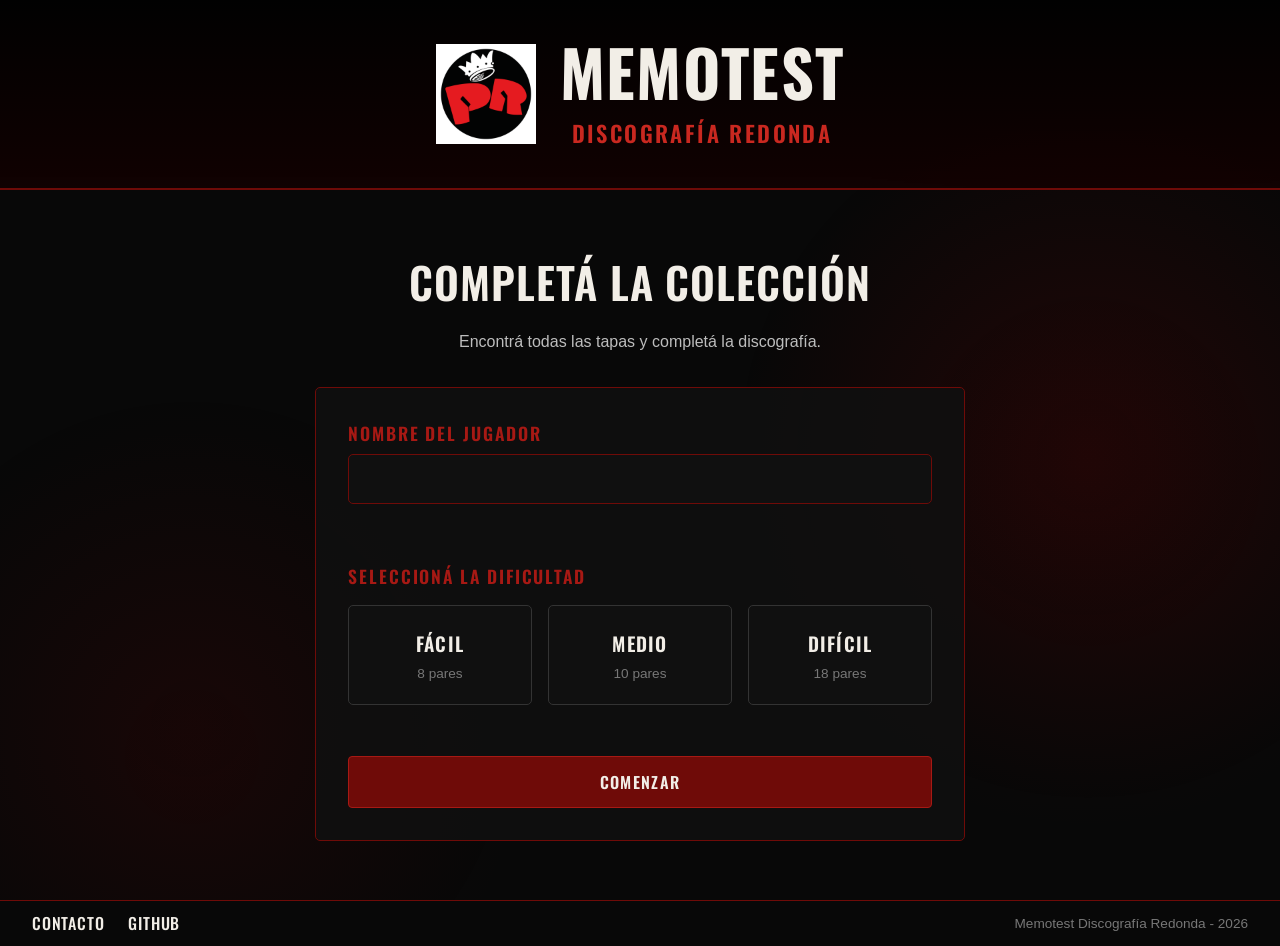
==== commit 6825e403: "Corrige requisitos obligatorios y completa documentacion DAW" ====
--- a/index.html
+++ b/index.html
@@ -107,7 +107,7 @@
         </header>
 
 
-        <main class="contenido-inicial">
+        <main id="contenido-inicial" class="contenido-inicial">
 
             <section class="bienvenida">
 
@@ -285,7 +285,7 @@
 
 
 
-        <main class="contenido-juego">
+        <main id="contenido-juego" class="contenido-juego" hidden>
 
 
             <!-- ESTADÍSTICAS -->
--- a/css/styles.css
+++ b/css/styles.css
@@ -484,10 +484,6 @@
     color: var(--rojo-intenso);
 }
 
-.separador-footer {
-    color: var(--rojo);
-}
-
 .pie-pagina p {
     color: var(--gris-suave);
 
@@ -519,20 +515,6 @@
         var(--negro);
 }
 
-.contacto-encabezado {
-    min-height: 190px;
-
-    padding: 2rem 4rem;
-}
-
-.contacto-encabezado .titulo-principal h1 {
-    font-size: 4rem;
-}
-
-.contacto-encabezado .titulo-principal p {
-    font-size: 1.4rem;
-}
-
 .contenido-contacto {
     display: flex;
     flex: 1;
@@ -564,14 +546,6 @@
     text-transform: uppercase;
 
     letter-spacing: 0.06rem;
-}
-
-.texto-contacto {
-    margin-bottom: 2.5rem;
-
-    color: var(--gris-texto);
-
-    line-height: 1.6;
 }
 
 #formulario-contacto {
@@ -651,16 +625,6 @@
         0 0 8px rgba(180, 0, 0, 0.2);
 }
 
-.boton-contacto {
-    min-width: 235px;
-
-    min-height: 55px;
-
-    margin-top: 0.5rem;
-
-    font-size: 1.1rem;
-}
-
 .pagina-contacto .pie-pagina {
     padding: 1.5rem 4rem;
 }
--- a/css/game.css
+++ b/css/game.css
@@ -225,7 +225,11 @@
     width: 100%;
 
     flex: 0 0 auto;
+
+    margin: 0;
     padding: 0;
+    border: 0;
+
     background: transparent;
     color: var(--blanco);
 
@@ -256,6 +260,9 @@
 .carta-dorso {
     position: absolute;
 
+    top: 0;
+    left: 0;
+
     width: 100%;
     height: 100%;
 
@@ -267,6 +274,7 @@
     box-sizing: border-box;
 
     backface-visibility: hidden;
+    -webkit-backface-visibility: hidden;
 }
 
 .carta-dorso {
--- a/css/modal.css
+++ b/css/modal.css
@@ -170,22 +170,6 @@
     gap: 0.5rem;
 }
 
-.item-ranking {
-    display: flex;
-
-    justify-content: space-between;
-
-    gap: 1rem;
-
-    padding: 0.8rem;
-
-    border-bottom: 1px solid var(--gris-borde);
-}
-
-.item-ranking span {
-    color: var(--gris-texto);
-}
-
 .item-ranking strong {
     color: var(--blanco);
 
@@ -206,6 +190,7 @@
    ========================================= */
 
 .item-ranking {
+    justify-content: space-between;
     display: flex;
 
     align-items: flex-start;
--- a/css/responsive.css
+++ b/css/responsive.css
@@ -1,3 +1,14 @@
+.informacion-jugador { min-width: 0; }
+.informacion-jugador p { overflow-wrap: anywhere; }
+#jugador-actual { display: inline-block; max-width: 14rem; vertical-align: bottom; overflow: hidden; text-overflow: ellipsis; white-space: nowrap; }
+.resultado-final span, .informacion-ranking { min-width: 0; overflow-wrap: anywhere; }
+.contenido-modal { animation: entrada-carta 0.2s ease both; }
+.pantalla-inicial { animation: entrada-carta 0.3s ease both; }
+button:focus-visible, a:focus-visible { outline: 2px solid var(--blanco); outline-offset: 3px; }
+@keyframes entrada-carta {
+    from { opacity: 0; transform: translateY(6px); }
+    to { opacity: 1; transform: translateY(0); }
+}
 /* Ajustes del alto disponible en desktop. */
 @media (min-width: 769px) {
     .pantalla-juego { min-height: 0; flex: 1; }
@@ -10,21 +21,16 @@
     body > .pie-pagina { padding: 0.65rem 2rem; }
 }
 
-.informacion-jugador { min-width: 0; }
-.informacion-jugador p { overflow-wrap: anywhere; }
-#jugador-actual { display: inline-block; max-width: 14rem; vertical-align: bottom; overflow: hidden; text-overflow: ellipsis; white-space: nowrap; }
-.resultado-final span, .informacion-ranking { min-width: 0; overflow-wrap: anywhere; }
-.carta { animation: entrada-carta 0.3s ease both; }
-.contenido-modal { animation: entrada-carta 0.2s ease both; }
-.pantalla-inicial { animation: entrada-carta 0.3s ease both; }
-button:focus-visible, a:focus-visible { outline: 2px solid var(--blanco); outline-offset: 3px; }
-@keyframes entrada-carta {
-    from { opacity: 0; transform: translateY(6px); }
-    to { opacity: 1; transform: translateY(0); }
-}
+
 @media (prefers-reduced-motion: reduce) {
-    .carta, .contenido-modal, .pantalla-inicial { animation: none; }
-    .carta-contenido { transition: none; }
+    .contenido-modal,
+    .pantalla-inicial {
+        animation: none;
+    }
+
+    .carta-contenido {
+        transition: none;
+    }
 }
 
 /* =========================================
@@ -135,16 +141,6 @@
        CONTACTO
        ------------------------------------- */
 
-    .contacto-encabezado {
-        min-height: auto;
-
-        padding: 2rem 1.5rem;
-    }
-
-    .contacto-encabezado .titulo-principal h1 {
-        font-size: 3rem;
-    }
-
     .contenido-contacto {
         padding: 2.5rem 1.5rem 3rem;
     }
@@ -314,19 +310,6 @@
        CONTACTO
        ------------------------------------- */
 
-    .contacto-encabezado .logo img {
-        width: 75px;
-        height: 75px;
-    }
-
-    .contacto-encabezado .titulo-principal h1 {
-        font-size: 2.5rem;
-    }
-
-    .contacto-encabezado .titulo-principal p {
-        font-size: 0.95rem;
-    }
-
     .seccion-contacto h2 {
         font-size: 1.9rem;
     }
@@ -339,10 +322,6 @@
         min-height: 120px;
     }
 
-    .boton-contacto {
-        width: 100%;
-    }
-
     .pagina-contacto .navegacion-pie {
         flex-wrap: wrap;
 
